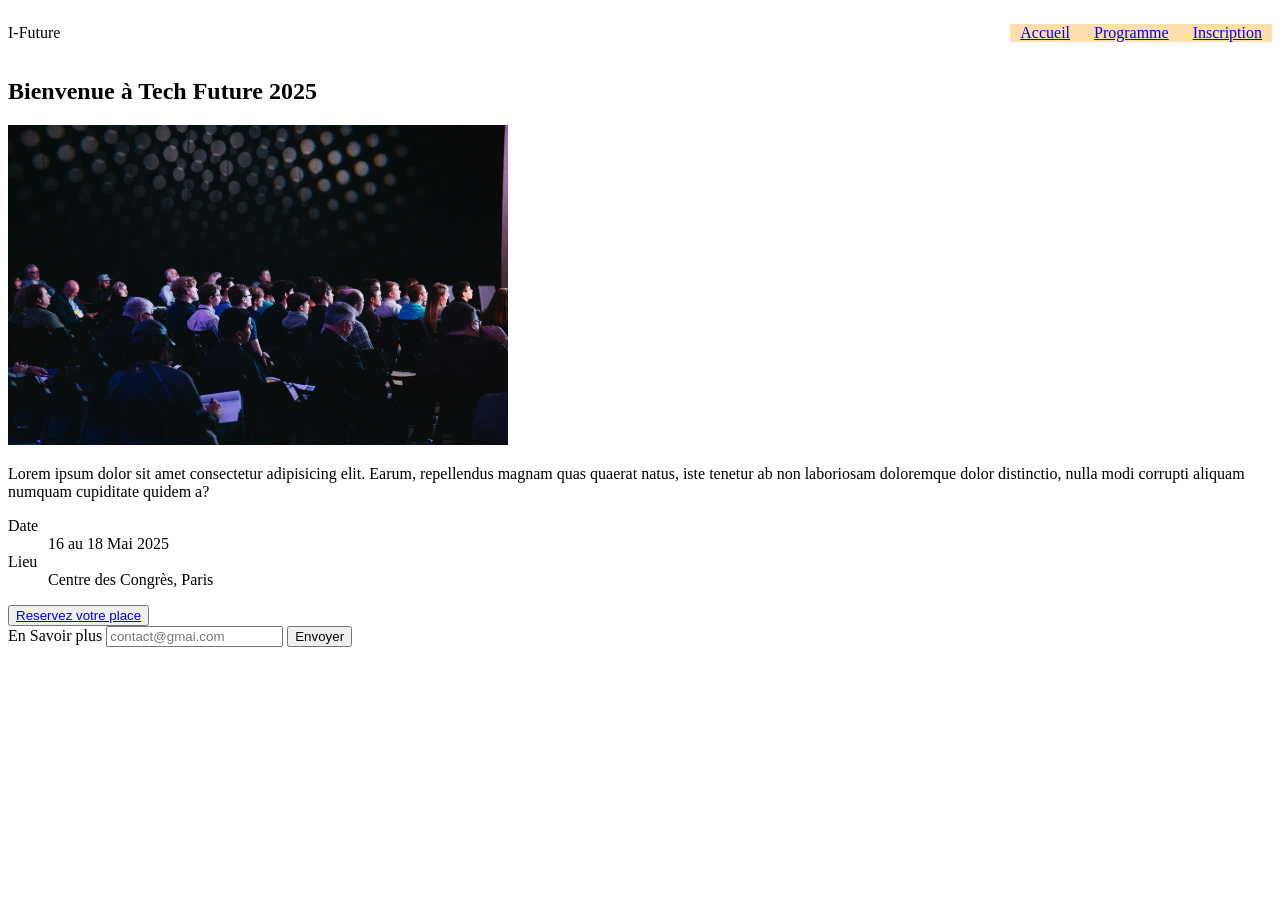
==== acceuil.html @ d82d799b "Ma premiere commit du projet" ====
<!DOCTYPE html>
<html lang="fr">
<head>
    <meta charset="UTF-8">
    <meta name="viewport" content="width=device-width, initial-scale=1.0">
    <link rel="stylesheet" href="style.css">
    <title>Tech Future 2025</title>
</head>
<body>
    <header>
        <div class="logo">
            <p>I<span>-</span>Future</p>
        </div>
        <nav class="menu">
            <a href="acceuil.html">Accueil</a>
            <a href="program.html">Programme</a>
            <a href="inscription.html">Inscription</a>
        </nav>
    </header>
    <main>
        <section>
            <h2>Bienvenue à Tech Future 2025</h2>
            <img src="img/headway.jpg" alt="Les gens à la conference de Tech Future" width="500" height="320">
            <p>Lorem ipsum dolor sit amet consectetur adipisicing elit. Earum, repellendus magnam quas quaerat natus, iste tenetur ab non laboriosam doloremque dolor distinctio, nulla modi corrupti aliquam numquam cupiditate quidem a?</p>
            <dl>
                <dt>Date</dt>
                <dd>16 au 18 Mai 2025</dd>
                <dt>Lieu</dt>
                <dd>Centre des Congrès, Paris</dd>
            </dl>
            <button><a href="inscription.html">Reservez votre place</a></button>

        </section>
    </main>
    
    <footer>
        <div class="newsletter">
            <label for="contact">En Savoir plus</label>
            <input type="email" name="email" id="contact" placeholder="contact@gmai.com">
            <button type="submit">Envoyer</button>
        </div>
    </footer>
</body>
</html>
---- style.css ----
header {
    display: flex;
    justify-content: space-between;
    align-items: center;
}
.menu {
    background-color: navajowhite;
}
.menu a {
    padding: 10px 10px;
}
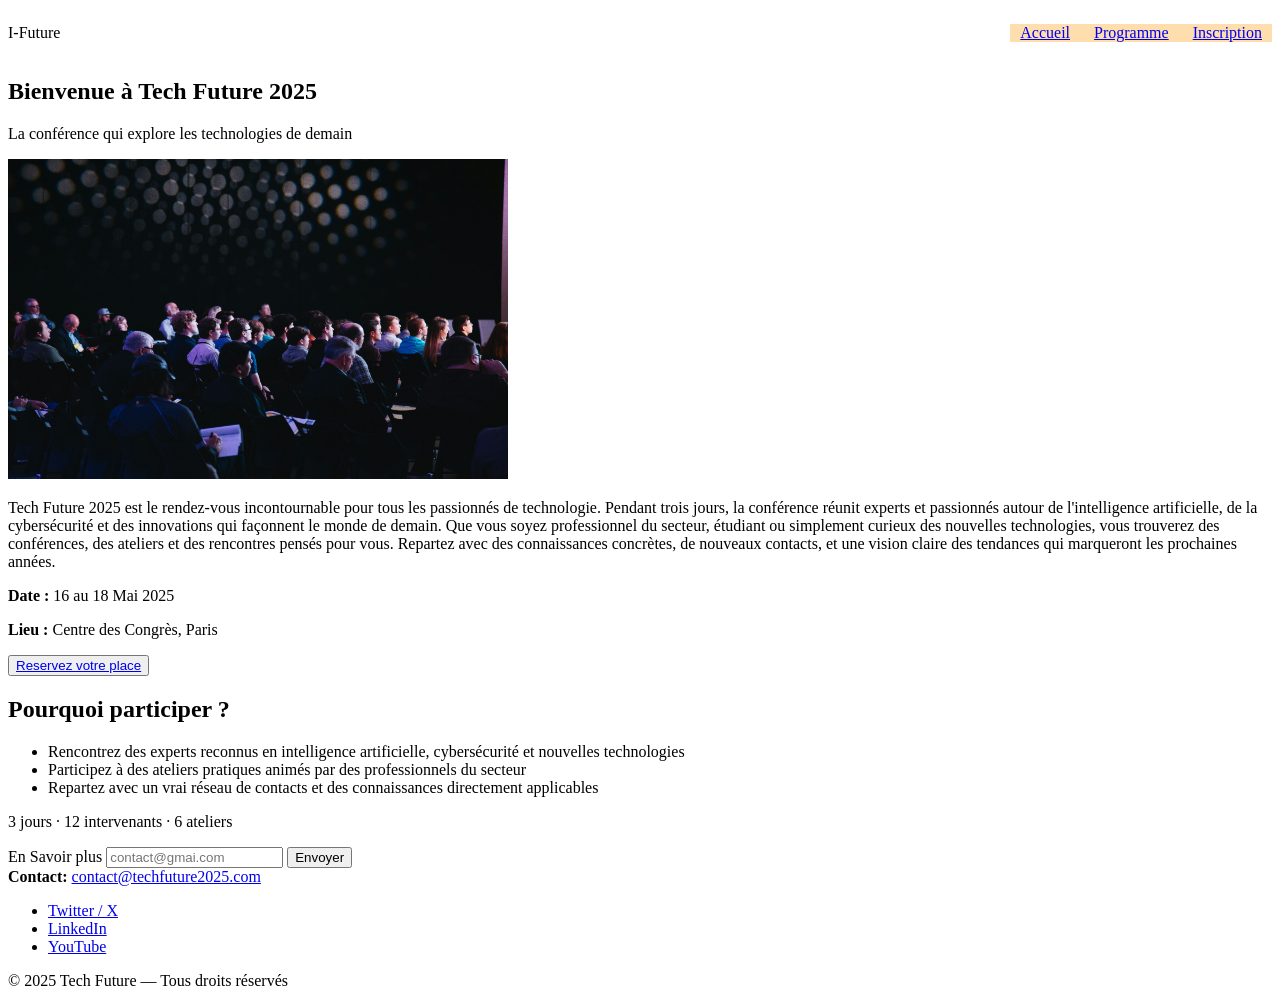
==== commit 010e2315: "Amélioration de la pages d'accceuil. Ajout du programme et formulaire d’inscription ." ====
--- a/acceuil.html
+++ b/acceuil.html
@@ -4,7 +4,7 @@
     <meta charset="UTF-8">
     <meta name="viewport" content="width=device-width, initial-scale=1.0">
     <link rel="stylesheet" href="style.css">
-    <title>Tech Future 2025</title>
+    <title>Accueil | Tech Future 2025</title>
 </head>
 <body>
     <header>
@@ -20,24 +20,50 @@
     <main>
         <section>
             <h2>Bienvenue à Tech Future 2025</h2>
-            <img src="img/headway.jpg" alt="Les gens à la conference de Tech Future" width="500" height="320">
-            <p>Lorem ipsum dolor sit amet consectetur adipisicing elit. Earum, repellendus magnam quas quaerat natus, iste tenetur ab non laboriosam doloremque dolor distinctio, nulla modi corrupti aliquam numquam cupiditate quidem a?</p>
-            <dl>
-                <dt>Date</dt>
-                <dd>16 au 18 Mai 2025</dd>
-                <dt>Lieu</dt>
-                <dd>Centre des Congrès, Paris</dd>
-            </dl>
-            <button><a href="inscription.html">Reservez votre place</a></button>
+            <p class="slogan">La conférence qui explore les technologies de demain</p>
+            <div class="img-acceuil">
+                <img src="img/headway.jpg" alt="Les gens à la conference de Tech Future" width="500" height="320">
+            </div>
+            <div>
+                <p>Tech Future 2025 est le rendez-vous incontournable pour tous les passionnés de technologie. Pendant trois jours, la conférence réunit experts et passionnés autour de l'intelligence artificielle, de la cybersécurité et des innovations qui façonnent le monde de demain. Que vous soyez professionnel du secteur, étudiant ou simplement curieux des nouvelles technologies, vous trouverez des conférences, des ateliers et des rencontres pensés pour vous. Repartez avec des connaissances concrètes, de nouveaux contacts, et une vision claire des tendances qui marqueront les prochaines années.</p>
+                <div class="info-box">
+                    <p><strong>Date :</strong> 16 au 18 Mai 2025</p>
+                    <p><strong>Lieu :</strong> Centre des Congrès, Paris</p>
+                </div>
+            </div>
+            <button class="btn-rsa"><a href="inscription.html">Reservez votre place</a></button>
 
         </section>
     </main>
-    
+    <aside>
+        <div class="faq">
+            <h2>Pourquoi participer ?</h2>
+            <ul>
+                <li>Rencontrez des experts reconnus en intelligence artificielle, cybersécurité et nouvelles technologies</li>
+                <li>Participez à des ateliers pratiques animés par des professionnels du secteur</li>
+                <li>Repartez avec un vrai réseau de contacts et des connaissances directement applicables</li>
+            </ul>
+        </div>
+        <div class="stats">
+            <p>3 jours · 12 intervenants · 6 ateliers</p>
+        </div>
+    </aside>
     <footer>
         <div class="newsletter">
-            <label for="contact">En Savoir plus</label>
-            <input type="email" name="email" id="contact" placeholder="contact@gmai.com">
+            <label for="email-letter">En Savoir plus</label>
+            <input type="email" name="email-letter" id="email-letter" placeholder="contact@gmai.com">
             <button type="submit">Envoyer</button>
+        </div>
+        <div class="contact">
+            <strong> Contact:</strong> <a href="mailto:contact@techfuture2025.com">contact@techfuture2025.com</a>
+        </div>
+        <ul class="socials">
+            <li><a href="#twitter">Twitter / X</a></li>
+            <li><a href="#linkedin">LinkedIn</a></li>
+            <li><a href="#youtube">YouTube</a></li>
+        </ul>
+        <div class="legal">
+            © 2025 Tech Future — Tous droits réservés
         </div>
     </footer>
 </body>
--- a/style.css
+++ b/style.css
@@ -8,4 +8,4 @@
 }
 .menu a {
     padding: 10px 10px;
-}+}
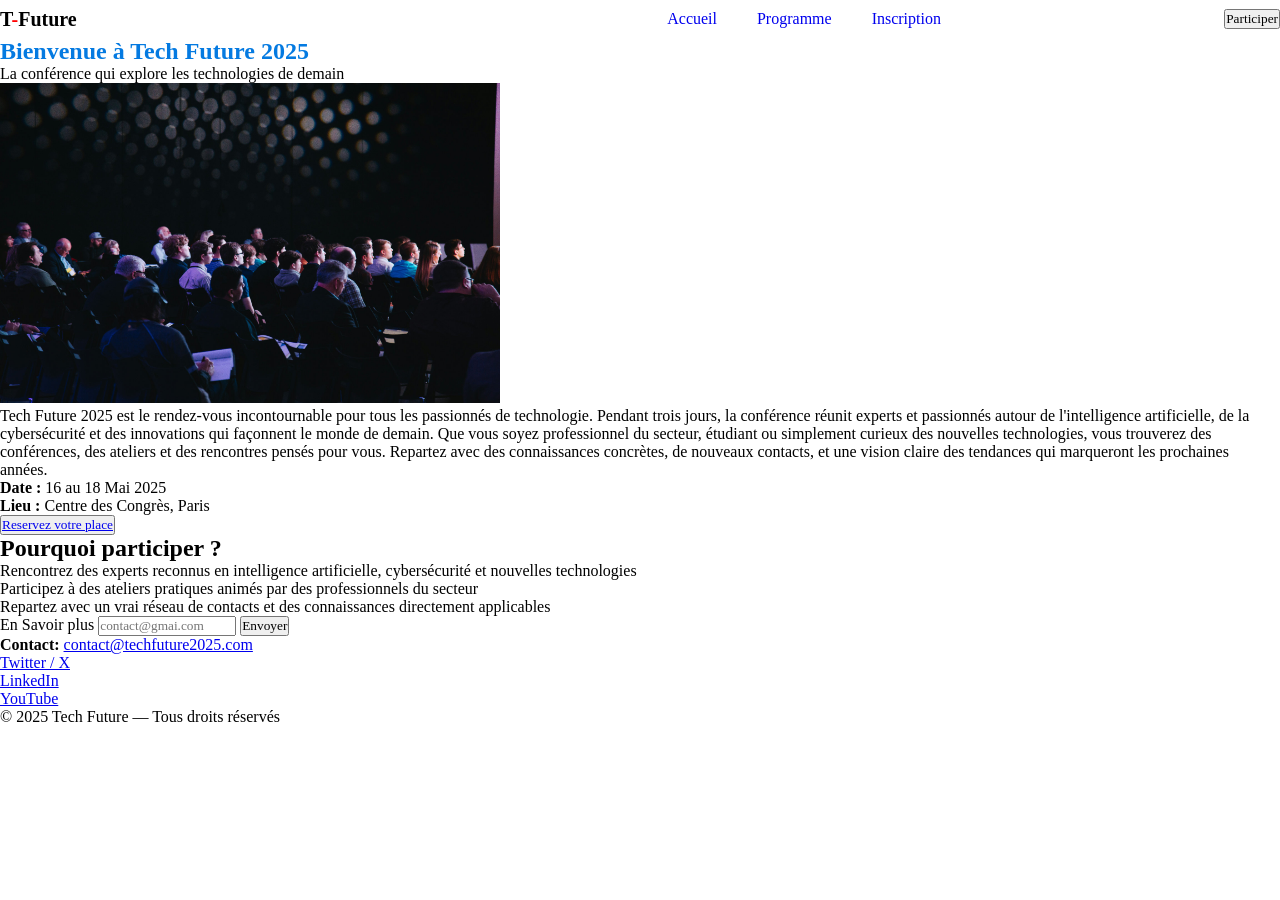
==== commit e7fc3b0a: "Ajoute d'un boutton Participer dans la barre, et aussi un du CSS" ====
--- a/acceuil.html
+++ b/acceuil.html
@@ -8,18 +8,27 @@
 </head>
 <body>
     <header>
-        <div class="logo">
-            <p>I<span>-</span>Future</p>
+        <div class="logo-div">
+            <div class="logo">
+                <p>T<span>-</span>Future</p>
+            </div>
         </div>
         <nav class="menu">
-            <a href="acceuil.html">Accueil</a>
-            <a href="program.html">Programme</a>
-            <a href="inscription.html">Inscription</a>
+            <ul>          
+                <li><a href="acceuil.html">Accueil</a></li>
+                <li><a href="program.html">Programme</a></li>
+                <li><a href="inscription.html">Inscription</a></li>
+            </ul>
         </nav>
+        <div class="btn-header">
+            <button href="inscription.html" class="btn">
+                <span>Participer</span>
+            </button>
+        </div>
     </header>
     <main>
         <section>
-            <h2>Bienvenue à Tech Future 2025</h2>
+            <h2 class="bienvenue">Bienvenue à Tech Future 2025</h2>
             <p class="slogan">La conférence qui explore les technologies de demain</p>
             <div class="img-acceuil">
                 <img src="img/headway.jpg" alt="Les gens à la conference de Tech Future" width="500" height="320">
@@ -44,9 +53,6 @@
                 <li>Repartez avec un vrai réseau de contacts et des connaissances directement applicables</li>
             </ul>
         </div>
-        <div class="stats">
-            <p>3 jours · 12 intervenants · 6 ateliers</p>
-        </div>
     </aside>
     <footer>
         <div class="newsletter">
--- a/style.css
+++ b/style.css
@@ -1,11 +1,43 @@
+* {
+    margin: 0;
+    padding: 0;
+    box-sizing: border-box;
+    font-family:Cochin, Georgia, Times, 'Times New Roman', serif;
+}
+body {
+
+}
 header {
     display: flex;
     justify-content: space-between;
-    align-items: center;
+    align-items:center;
+    width: 100%;
 }
-.menu {
-    background-color: navajowhite;
+.logo {
+    font-weight: bold;
+    font-size: 20px;
 }
-.menu a {
-    padding: 10px 10px;
+.logo-div {
+    width: 30%;
 }
+.logo span {
+    color: red;
+}
+.menu ul {
+    display: flex;
+    justify-content: space-between;
+    width: 40%;
+    list-style: none;
+}
+.menu ul li {
+    padding: 10px 20px;
+}
+.menu ul li a{
+    text-decoration: none;
+}
+.bienvenue {
+    color:rgb(4, 122, 225)
+}
+section h2 {
+
+}
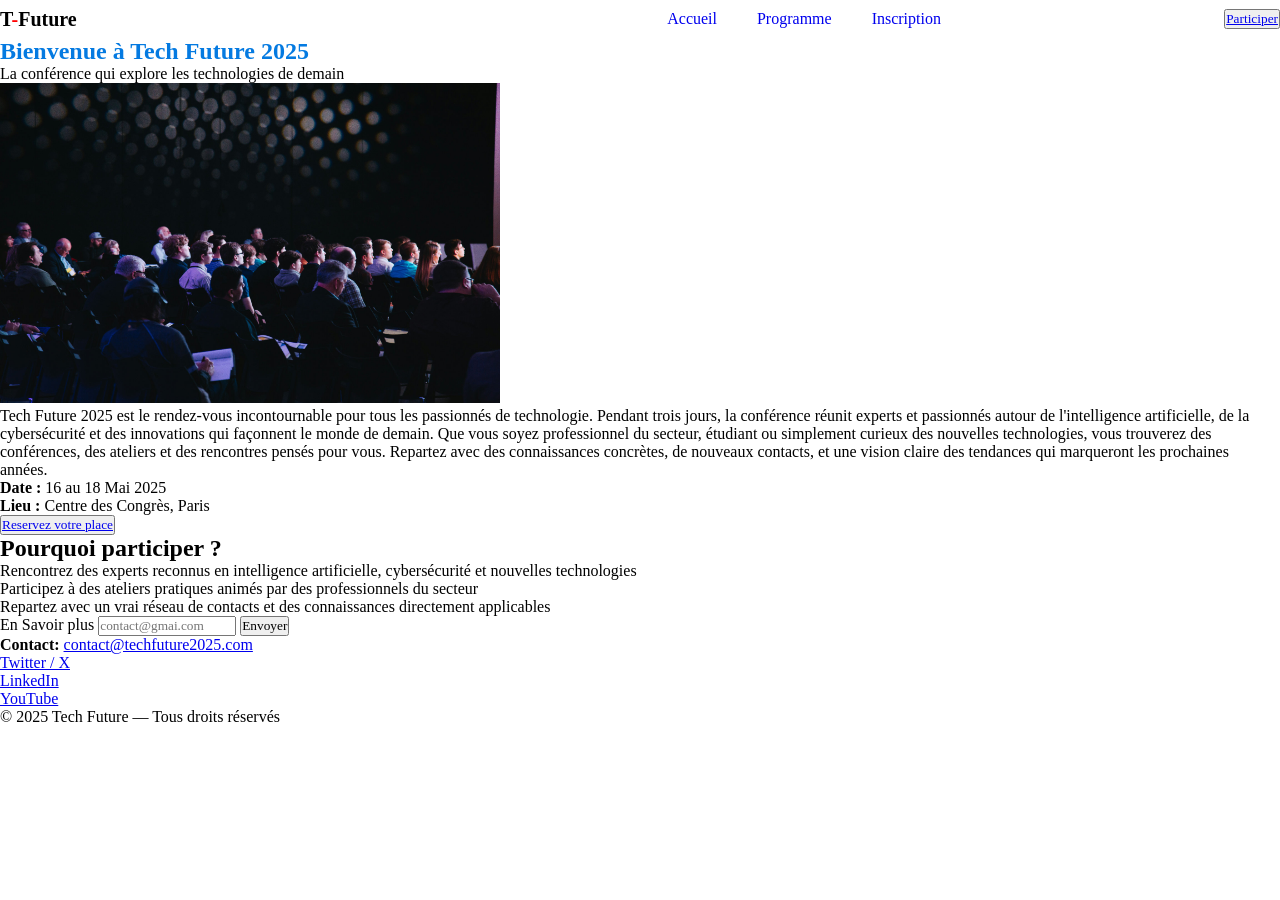
==== commit ab2d3b96: "Quelque modifications" ====
--- a/acceuil.html
+++ b/acceuil.html
@@ -21,8 +21,8 @@
             </ul>
         </nav>
         <div class="btn-header">
-            <button href="inscription.html" class="btn">
-                <span>Participer</span>
+            <button class="btn">
+                <a href="inscription.html"><span>Participer</span></a>
             </button>
         </div>
     </header>
